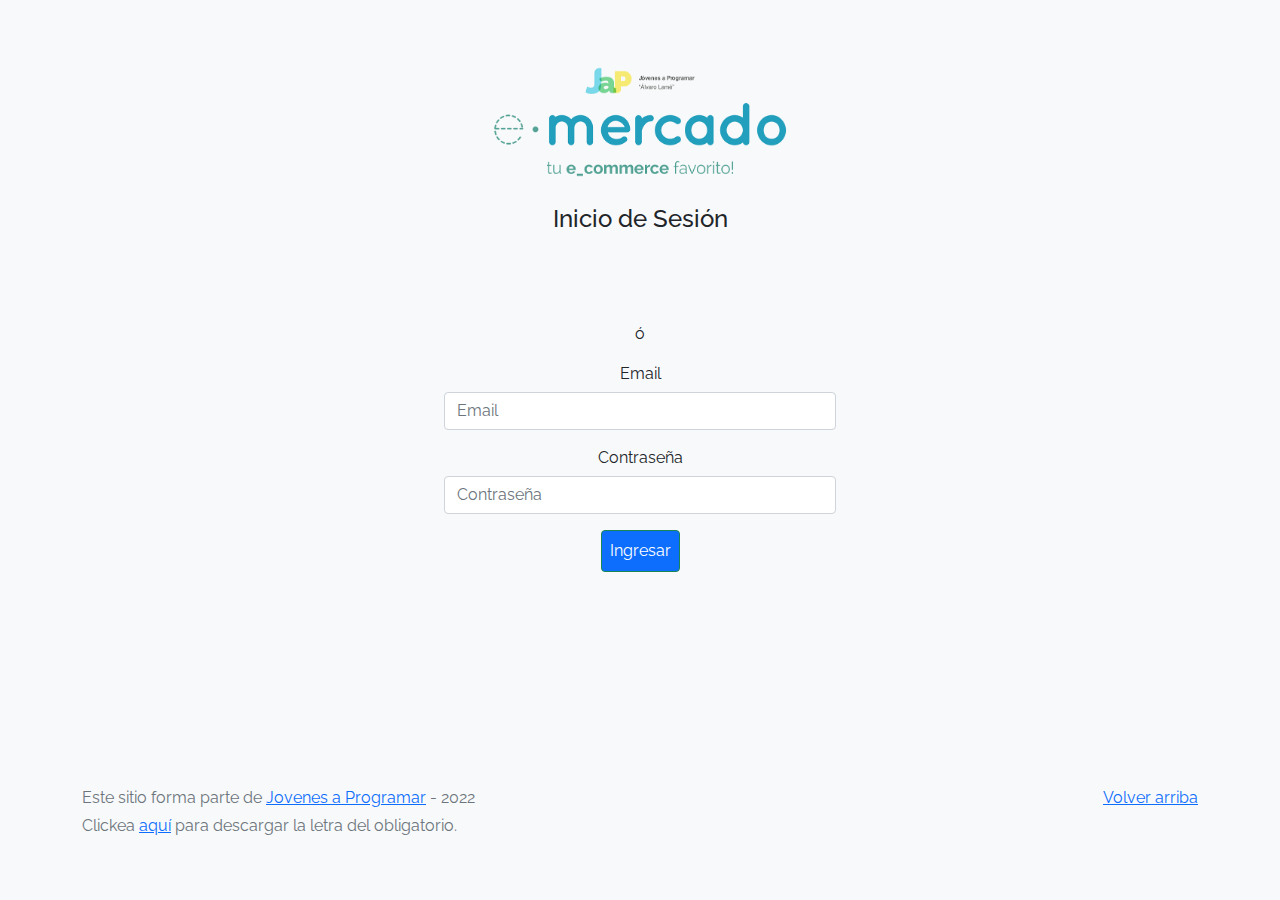
==== index.html @ 5d9c3e2b "editable profile and bug fixes" ====
<!DOCTYPE html>
<html lang="es">

<head>
  <meta http-equiv="Content-Type" content="text/html; charset=UTF-8">
  <meta name="viewport" content="width=device-width, initial-scale=1, shrink-to-fit=no">
  <title>eMercado - Todo lo que busques está aquí</title>

  <link href="https://fonts.googleapis.com/css?family=Raleway:300,300i,400,400i,700,700i,900,900i" rel="stylesheet">
  <link href="css/bootstrap.min.css" rel="stylesheet">
  <link href="css/styles.css" rel="stylesheet">

  <script src="https://code.jquery.com/jquery-3.2.1.slim.min.js" integrity="sha384-KJ3o2DKtIkvYIK3UENzmM7KCkRr/rE9/Qpg6aAZGJwFDMVNA/GpGFF93hXpG5KkN" crossorigin="anonymous"></script>
  <script src="https://cdn.jsdelivr.net/npm/popper.js@1.12.9/dist/umd/popper.min.js" integrity="sha384-ApNbgh9B+Y1QKtv3Rn7W3mgPxhU9K/ScQsAP7hUibX39j7fakFPskvXusvfa0b4Q" crossorigin="anonymous"></script>
  <script src="https://cdn.jsdelivr.net/npm/bootstrap@4.0.0/dist/js/bootstrap.min.js" integrity="sha384-JZR6Spejh4U02d8jOt6vLEHfe/JQGiRRSQQxSfFWpi1MquVdAyjUar5+76PVCmYl" crossorigin="anonymous"></script>
</head>

<body>
  <nav class="navbar navbar-expand-lg navbar-dark bg-dark p-1">
    <div class="container">
      <button class="navbar-toggler" type="button" data-bs-toggle="collapse" data-bs-target="#navbarNav"
        aria-controls="navbarNav" aria-expanded="false" aria-label="Toggle navigation">
        <span class="navbar-toggler-icon"></span>
      </button>
      <div class="collapse navbar-collapse" id="navbarNav">
        <ul class="navbar-nav w-100 justify-content-between">
          <li class="nav-item">
            <a class="nav-link active" href="/">Inicio</a>
          </li>
          <li class="nav-item">
            <a class="nav-link" href="categories.html">Categorías</a>
          </li>
          <li class="nav-item">
            <a class="nav-link" href="sell.html">Vender</a>
          </li>
          <div id="dropdown">
          </div>
        </ul>
      </div>
    </div>
  </nav>
  <main>
    <!-- <div class="jumbotron text-center"></div> -->
    <img src="img/cover_back.png" class="img-fluid"></img>
    <div class="album py-5 bg-light">
      <div class="container">
        <div class="row">
          <div class="col-md-4">
            <div class="card mb-4 shadow-sm custom-card cursor-active" id="autos">
              <img class="bd-placeholder-img card-img-top" src="img/cars_index.jpg"
                alt="Imgagen representativa de la categoría 'Autos'">
              <h3 class="m-3">Autos</h3>
              <div class="card-body">
                <p class="card-text">Los mejores precios en autos 0 kilómetro, de alta y media gama.</p>
              </div>
            </div>
          </div>
          <div class="col-md-4">
            <div class="card mb-4 shadow-sm custom-card cursor-active" id="juguetes">
              <img class="bd-placeholder-img card-img-top" src="img/toys_index.jpg"
                alt="Imgagen representativa de la categoría 'Juguetes'">
              <h3 class="m-3">Juguetes</h3>
              <div class="card-body">
                <p class="card-text">Encuentra aquí los mejores precios para niños/as de cualquier edad.</p>
              </div>
            </div>
          </div>
          <div class="col-md-4">
            <div class="card mb-4 shadow-sm custom-card cursor-active" id="muebles">
              <img class="bd-placeholder-img card-img-top" src="img/furniture_index.jpg"
                alt="Imgagen representativa de la categoría 'Muebles'">
              <h3 class="m-3">Muebles</h3>
              <div class="card-body">
                <p class="card-text">Muebles antiguos, nuevos y para ser armados por uno mismo.</p>
              </div>
            </div>
          </div>
        </div>
        <div class="row">
          <a class="btn btn-light btn-lg btn-block" href="categories.html">Y mucho más!</a>
        </div>
      </div>
    </div>
  </main>
  <footer class="text-muted">
    <div class="container">
      <p class="float-end">
        <a href="#">Volver arriba</a>
      </p>
      <p>Este sitio forma parte de <a href="https://jovenesaprogramar.edu.uy/" target="_blank">Jovenes a Programar</a> -
        2022</p>
      <p>Clickea <a target="_blank" href="Letra.pdf">aquí</a> para descargar la letra del obligatorio.</p>
    </div>
  </footer>
  <script src="js/bootstrap.bundle.min.js"></script>
  <script src="js/index.js"></script>
  <script src="js/init.js"></script>
</body>

</html>
---- css/styles.css ----
.jumbotron,
.card-body,
.container,
.site-header {
  font-family: 'Raleway', serif !important;
}

.jumbotron .display-4 {
  font-weight: bold;
}

nav a {
  text-decoration: none;
}

.bd-placeholder-img {
  font-size: 1.125rem;
  text-anchor: middle;
  -webkit-user-select: none;
  -moz-user-select: none;
  -ms-user-select: none;
  user-select: none;
}

@media (min-width: 768px) {
  .bd-placeholder-img-lg {
    font-size: 3.5rem;
  }
}

.jumbotron {
  height: 50vh;
  padding: 5em inherit;
  margin-bottom: 0;
  background-color: #53C0FB;
  background: url('../img/cover_back.png');
  background-size: cover;
  background-position: center;
  background-repeat: no-repeat;
  color: black;
  font-weight: bold;
}

@media (min-width: 768px) {
  .jumbotron {
    padding-top: 6rem;
    padding-bottom: 6rem;
  }
}

.jumbotron p:last-child {
  margin-bottom: 0;
}

.jumbotron-heading {
  font-weight: 300;
}

.jumbotron .container {
  max-width: 40rem;
  background-color: rgba(255, 255, 255, 0.5);
  border-radius: 10px;
  text-shadow: 1px 1px 2px grey;
}

.jumbotron .lead {
  font-size: 38px;
}

footer {
  padding-top: 3rem;
  padding-bottom: 3rem;
}

footer p {
  margin-bottom: .25rem;
}

.site-header a {
  color: white;
  transition: ease-in-out color .15s;
}

.site-header .dropdown-menu a {
  color: black;
}

.dropzone {
  border: 2px dashed #0087F7;
  border-radius: 5px;
  background: white;
}

.img-fit {
  max-height: 100%;
}

.alert {
  position: fixed;
  top: 80px;
  width: 50%;
  left: 50%;
  transform: translate(-50%, 0);
}

.lds-ring {
  display: inline-block;
  position: relative;
  width: 64px;
  height: 64px;
  top: 50%;
  left: 50%;
}

.cursor-active {
  cursor: pointer;
}

.left {
  float: left;
  padding: 4px;
  background-color: rgba(255, 255, 255, 0.5);
}

.lds-ring div {
  box-sizing: border-box;
  display: block;
  position: absolute;
  width: 51px;
  height: 51px;
  margin: 6px;
  border: 6px solid #fff;
  border-radius: 50%;
  animation: lds-ring 1.2s cubic-bezier(0.5, 0, 0.5, 1) infinite;
  border-color: #fff transparent transparent transparent;
}

.lds-ring div:nth-child(1) {
  animation-delay: -0.45s;
}

.lds-ring div:nth-child(2) {
  animation-delay: -0.3s;
}

.lds-ring div:nth-child(3) {
  animation-delay: -0.15s;
}

@keyframes lds-ring {
  0% {
    transform: rotate(0deg);
  }

  100% {
    transform: rotate(360deg);
  }
}

.signin {
  width: 100%;
  max-width: 330px;
  padding: 15px;
  margin: auto;
}

#spinner-wrapper {
  position: fixed;
  background-color: rgba(0, 0, 0, 0.5);
  width: 100%;
  height: 100%;
  top: 0;
  left: 0;
  z-index: 1021;
  display: none;
}

main {
  min-height: calc(100vh - 210px);
}

a.custom-card,
a.custom-card:hover {
  color: inherit;
  text-decoration: inherit;
}

.checked {
  color: orange;
}

.cont {
  max-width: 400px;
  margin: auto;
}

.formulario {
  margin-bottom: -10px;
}

#perfil {
  color: white;
}

/* .products {
  display: flex;
  flex-wrap: wrap;
  gap: 10px;
} */

.imagen {
  max-width: 10%;
}

.alert {
  position: fixed;
  width: 40%;
  left: 50%;
  transform: translate(-50%, 0);
  padding-bottom: 5px
}

@media (max-width: 1150px) {
  .alert {
    width: 60%;
    padding-right: 13px;
  }
}

.dropdown-btn:focus {
  box-shadow: none;
}

.card_hover:hover {
  background-color: rgb(248, 249, 250);
}

.card_hover:focus {
  background-color: rgb(233, 236, 239);
}

textarea {
  resize: none
}

#profile_pic_comments {
  width: 20px;
  height: 20px;
}

.comments {
  margin: 0 15px
}

#rating {
  user-select: none;
  cursor: pointer;
}


.form-focus {
  border: none;
  border-radius: 0;
  border-bottom: 2px solid #7e7e7e;
  padding-left: 10px;
  padding-right: 10px;
}

.form-focus:focus {
  border-color: #1a98ff;
  box-shadow: none;
}


.p_100 {
  max-width: 600px;
}


input::-webkit-outer-spin-button,
input::-webkit-inner-spin-button {
  -webkit-appearance: none;
  margin: 0;
}

input[type=number] {
  -moz-appearance: textfield;
}

/* circle image */
.img-circle {
  border-radius: 50%;
  max-width: 200px;
  max-height: 200px;
  width: 200px;
  height: 200px;
}

@media (max-width: 768px) {
  .img-circle {
    max-width: 150px;
    max-height: 150px;
    width: 150px;
    height: 150px;
  }
}
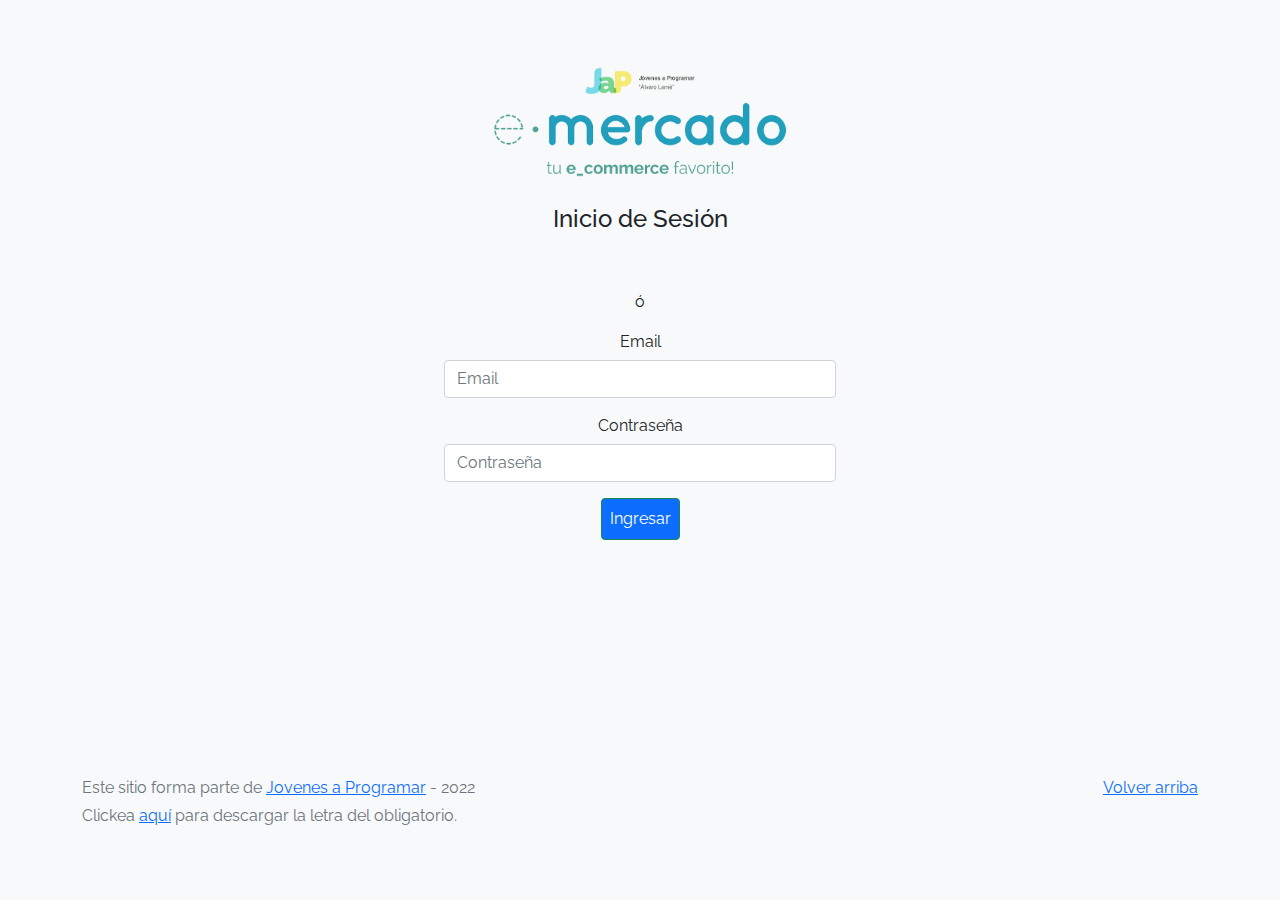
==== commit bce2834d: "fix inicio btn" ====
--- a/index.html
+++ b/index.html
@@ -25,7 +25,7 @@
       <div class="collapse navbar-collapse" id="navbarNav">
         <ul class="navbar-nav w-100 justify-content-between">
           <li class="nav-item">
-            <a class="nav-link active" href="/">Inicio</a>
+            <a class="nav-link" href="./">Inicio</a>
           </li>
           <li class="nav-item">
             <a class="nav-link" href="categories.html">Categorías</a>
@@ -33,8 +33,8 @@
           <li class="nav-item">
             <a class="nav-link" href="sell.html">Vender</a>
           </li>
-          <div id="dropdown">
-          </div>
+          <li id="dropdown" class="nav-item dropdown">
+          </li>
         </ul>
       </div>
     </div>
--- a/css/styles.css
+++ b/css/styles.css
@@ -176,7 +176,7 @@
 }
 
 main {
-  min-height: calc(100vh - 210px);
+  min-height: calc(100vh - 220px);
 }
 
 a.custom-card,
@@ -264,6 +264,7 @@
   border-bottom: 2px solid #7e7e7e;
   padding-left: 10px;
   padding-right: 10px;
+  margin-bottom: 10px;
 }
 
 .form-focus:focus {
@@ -277,7 +278,7 @@
 }
 
 
-input::-webkit-outer-spin-button,
+/* input::-webkit-outer-spin-button,
 input::-webkit-inner-spin-button {
   -webkit-appearance: none;
   margin: 0;
@@ -285,13 +286,11 @@
 
 input[type=number] {
   -moz-appearance: textfield;
-}
+} */
 
 /* circle image */
 .img-circle {
   border-radius: 50%;
-  max-width: 200px;
-  max-height: 200px;
   width: 200px;
   height: 200px;
 }
@@ -303,4 +302,137 @@
     width: 150px;
     height: 150px;
   }
-}+}
+
+#datos {
+  background-color: white;
+  /* box-shadow: rgb(196, 196, 196) 0.1em 0.1em 0.2em; */
+  border: 1px solid #ccc;
+  border-radius: 5px;
+  margin-top: 40px;
+}
+
+body {
+  background-color: rgb(248, 249, 250);
+}
+
+
+main.adaptable {
+  min-height: calc(100vh - 225px);
+}
+
+.bg-sort{
+  background-color: #ffffff;
+  border: 1px solid #ccc;
+}
+
+.bg-sort:hover {
+  background-color: #f5f5f5;
+}
+
+.bg-sort-active {
+  background-color: #e1e1e1;
+}
+
+.form-control:focus {
+  border-color: rgb(83, 83, 83);
+  box-shadow: none;
+}
+
+.form-control[type=search] {
+  box-shadow: none;
+}
+
+#trash {
+  color: #ff0000;
+  cursor: pointer;
+  font-size: 40px;
+}
+
+.imagen-nav {
+  margin-top: -3px;
+}
+
+#profile_img {
+  width: 200px;
+  height: 200px;
+  border-radius: 50%;
+}
+
+.carousel-dark .carousel-indicators [data-bs-target] {
+  background-color: rgb(143, 143, 143);
+}
+
+@media (min-width: 991px) {
+  .m-left-dropdown {
+    margin-left: 25%
+  }
+}
+
+/* 
+@media (max-width: 700px) {
+  .aaasdf {
+    padding-right: 100px;
+  }
+} */
+
+
+.fa.fa-trash:hover {
+  color: #ff0000;
+  cursor: pointer;
+}
+
+.container.mw1000 {
+  max-width: 1000px;
+}
+
+.btnAddCart {
+  z-index: 100;
+  right: 10px;
+  bottom: 10px;
+  padding: 5px;
+}
+
+@media (max-width: 760px) {
+  .btnAddCart {
+    right: 10px;
+    bottom: 35px;
+  }
+}
+
+.input-width {
+  width: 70px;
+}
+
+.p-soldcount{ 
+  margin-left: 30px
+}
+
+.scale:hover {
+  transform: scale(1.1);
+  transition: all 0.5s ease-in-out;
+}
+
+@media (max-width: 767px) {
+
+  .p-listAndRes {
+    padding: 0 15px;
+  }
+  .p-list {
+    margin-bottom: 20px;
+  }
+}
+
+main.cartmain {
+  min-height: calc(100vh - 250px);
+}
+
+.price-sort, .cant-sort {
+  margin-right: 10px;
+}
+
+.resp{
+  padding: 0;
+  margin-right: 10px;
+  margin-left: 5px;
+}
